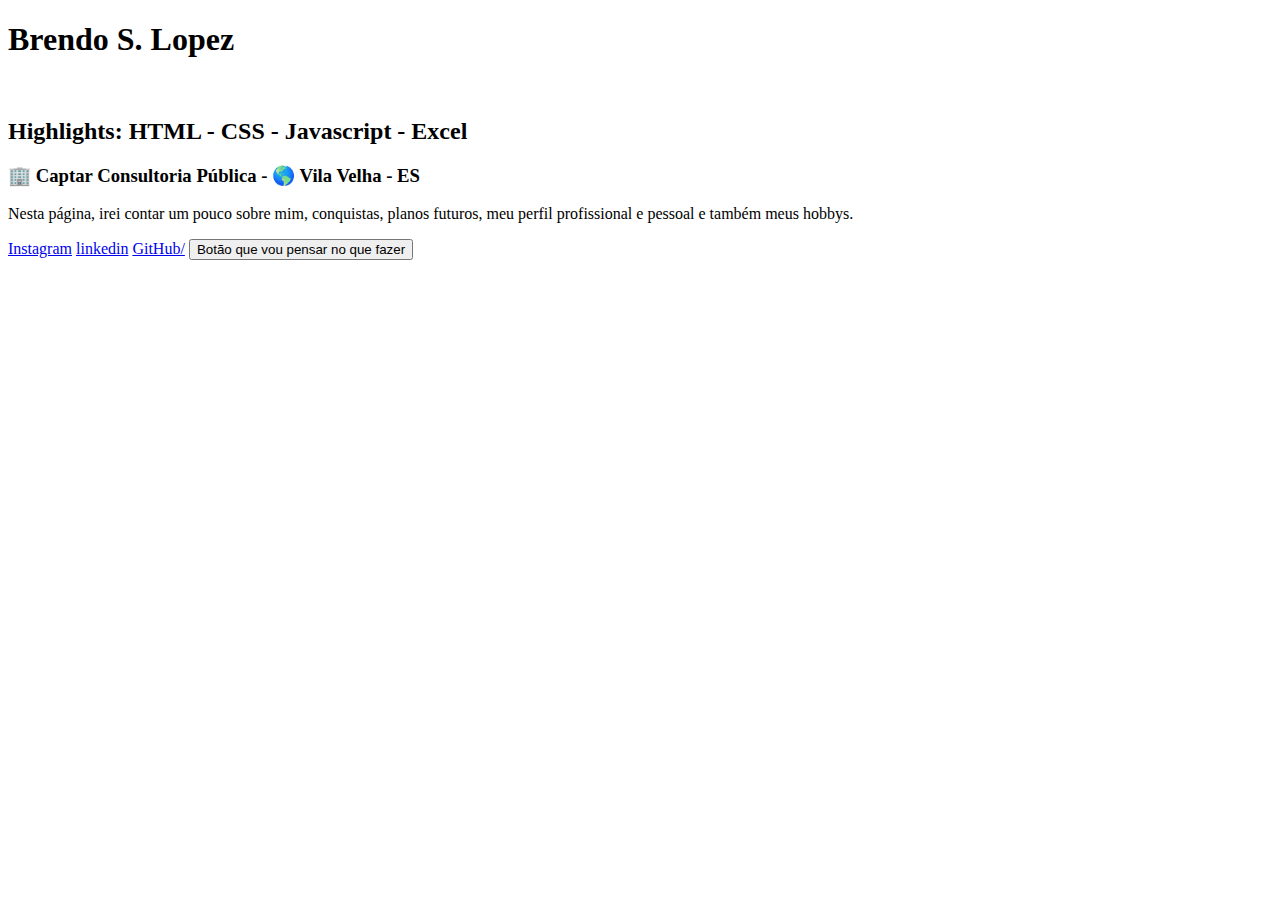
==== index.html @ 657f9457 "Atualização geral" ====
<!DOCTYPE html>

<html lang="pt-BR">
<head>
    <meta charset="UTF-8">
    <meta http-equiv="X-UA-Compatible" content="IE=edge">
    <meta name="viewport" content="width=device-width, initial-scale=1.0">
    <title>Meu perfil "Brendo Lopez"</title>
</head>
<body>
    <h1 class="meuNome">Brendo S. Lopez</h1>
    <img src="https://media.licdn.com/dms/image/D4D03AQHFvROfO18XDA/profile-displayphoto-shrink_200_200/0/1675140253400?e=1681344000&v=beta&t=e6QzNyeWV7Kh_Pn4lZcF_jbH9LYrtbyKybke4gnYo30" class="fotoPerfil" alt="">
    <h2 class="qualidades">Highlights: HTML - CSS - Javascript - Excel</h2>
    <h3>
        <span>🏢 Captar Consultoria Pública - </span>  
        <span>🌎 Vila Velha - ES</span>
    </h3>
    
    <p class="sobreMim">Nesta página, irei contar um pouco sobre mim, conquistas, planos futuros, meu perfil profissional e pessoal e também meus hobbys.</p>
    <span class="redeSocial"><a href="https://www.instagram.com/brendolopez/" target="_blank">Instagram</a></span> 
    <span class="redeSocial"><a href="https://www.linkedin.com/in/brendo-lopes-2a9144195/" target="_blank">linkedin</a> </span> 
    <span class="redeSocial"><a href="https://github.com/BrendoLopez" target="_blank">GitHub/</a> </span> 

    <link rel="stylesheet" href="style.css">
</body>
<button class="botaoPesquisa">Botão que vou pensar no que fazer</button>
</html>
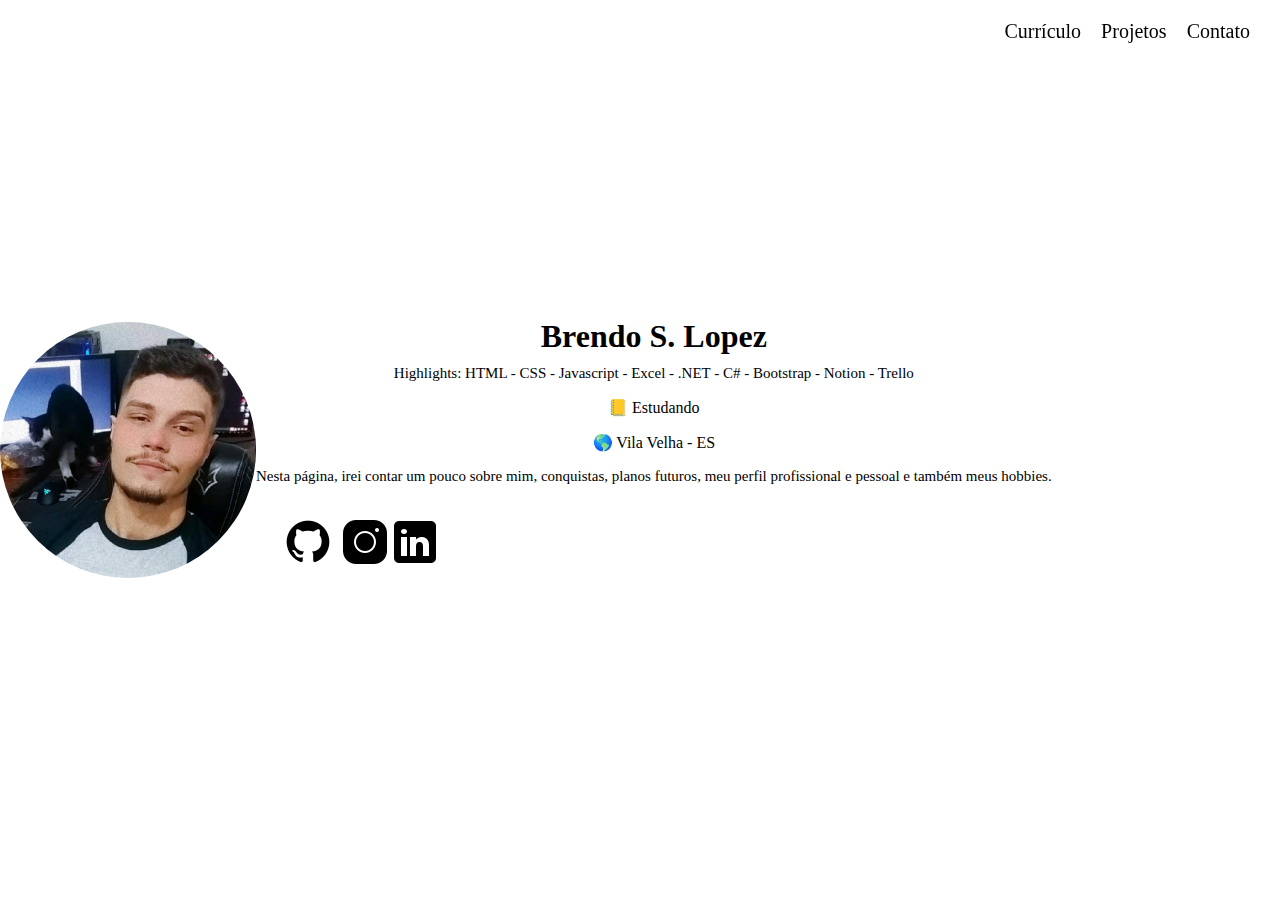
==== commit ef6bf58d: "Atualizações do meu site" ====
--- a/index.html
+++ b/index.html
@@ -1,27 +1,48 @@
 <!DOCTYPE html>
-
 <html lang="pt-BR">
 <head>
     <meta charset="UTF-8">
     <meta http-equiv="X-UA-Compatible" content="IE=edge">
     <meta name="viewport" content="width=device-width, initial-scale=1.0">
     <title>Meu perfil "Brendo Lopez"</title>
+    <link rel="stylesheet" href="style.css">
 </head>
 <body>
-    <h1 class="meuNome">Brendo S. Lopez</h1>
-    <img src="https://media.licdn.com/dms/image/D4D03AQHFvROfO18XDA/profile-displayphoto-shrink_200_200/0/1675140253400?e=1681344000&v=beta&t=e6QzNyeWV7Kh_Pn4lZcF_jbH9LYrtbyKybke4gnYo30" class="fotoPerfil" alt="">
-    <h2 class="qualidades">Highlights: HTML - CSS - Javascript - Excel</h2>
-    <h3>
-        <span>🏢 Captar Consultoria Pública - </span>  
-        <span>🌎 Vila Velha - ES</span>
-    </h3>
-    
-    <p class="sobreMim">Nesta página, irei contar um pouco sobre mim, conquistas, planos futuros, meu perfil profissional e pessoal e também meus hobbys.</p>
-    <span class="redeSocial"><a href="https://www.instagram.com/brendolopez/" target="_blank">Instagram</a></span> 
-    <span class="redeSocial"><a href="https://www.linkedin.com/in/brendo-lopes-2a9144195/" target="_blank">linkedin</a> </span> 
-    <span class="redeSocial"><a href="https://github.com/BrendoLopez" target="_blank">GitHub/</a> </span> 
 
-    <link rel="stylesheet" href="style.css">
+    <div class="toolbar">
+        <p class="botaoToolbar">Currículo</p>
+        <p class="botaoToolbar">Projetos</p>
+        <p class="botaoToolbar">Contato</p>
+    </div>
+
+    <div class="container">
+        
+        <img src="Photos/Foto brendo.jpg" class="fotoPerfil" alt="">
+
+        <div>
+            <h1 class="meuNome">Brendo S. Lopez</h1>
+        
+            <p class="qualidades">Highlights: HTML - CSS - Javascript - Excel - .NET - C# - Bootstrap - Notion - Trello</p>
+        
+            <div>
+                <p>📒 Estudando </p>  
+                <p>🌎 Vila Velha - ES</p>
+            </div>
+
+            <p class="sobreMim">Nesta página, irei contar um pouco sobre mim, conquistas, planos futuros, meu perfil profissional e pessoal e também meus hobbies.</p>
+
+            <div class="redeSocial">
+                <a href="https://github.com/BrendoLopez">
+                    <img src="Photos/icons8-github-64.png" alt="GitHub">
+                </a>
+                <a href="https://www.instagram.com/brendolopez/">
+                    <img src="Photos/icons8-instagram-50.png" alt="Instagram">
+                </a>
+                <a href="Photos/icons8-linkedin-50.png">
+                    <img src="Photos/icons8-linkedin-50.png" alt="LinkedIn">
+                </a>
+            </div>
+        </div>
+    </div>
 </body>
-<button class="botaoPesquisa">Botão que vou pensar no que fazer</button>
-</html>+</html>
--- a/style.css
+++ b/style.css
@@ -0,0 +1,81 @@
+.meuNome {
+  color: black;
+  display: flex;
+  justify-content: center;
+  align-items: center;
+  margin: 10px auto;
+}
+
+.qualidades {
+  color: black;
+  display: flex;
+  justify-content: center;
+  align-items: center;
+  margin: 10px auto;
+  font-family: Georgia, 'Times New Roman', Times, serif;
+  font-size: 15px;
+}
+
+.redeSocial {
+  display: flex;
+  justify-content: column;
+  align-items: center;
+  padding: 10px;
+  margin: 0 10px;
+}
+
+.redeSocial:visited {
+  color: black;
+}
+
+.redeSocial a{
+  margin: 5px 0;;
+}
+
+.sobreMim {
+  color: black;
+  display: flex;
+  justify-content: center;
+  align-items: center;
+  margin: 10px auto;
+  font-family: Georgia, 'Times New Roman', Times, serif;
+  font-size: 15px;
+}
+.fotoPerfil {
+  border-radius: 50%;
+  width: 20%;
+}
+
+body {
+  background: white;
+  display: flex;
+  flex-direction: column;
+  justify-content: center;
+  align-items: center;
+  height: 100vh;
+  margin: 0;
+}
+
+.container {
+  display: flex;
+  flex-direction: row;
+  align-items: center;
+  text-align: center;
+}
+
+.toolbar{
+  display: flex;
+  justify-content: flex-end; /* Ajusta para a direita */
+  align-items: flex-start;
+  padding: 20px;
+  font-family: Georgia, 'Times New Roman', Times, serif;
+  font-size: 20px;
+  position: fixed; /* Fixa a barra no topo */
+  top: 0; /* Coloca a barra no topo da tela */
+  right: 0; /* Coloca a barra à direita */
+  z-index: 1000;
+}
+
+.botaoToolbar{
+  margin: 0 10px;
+}
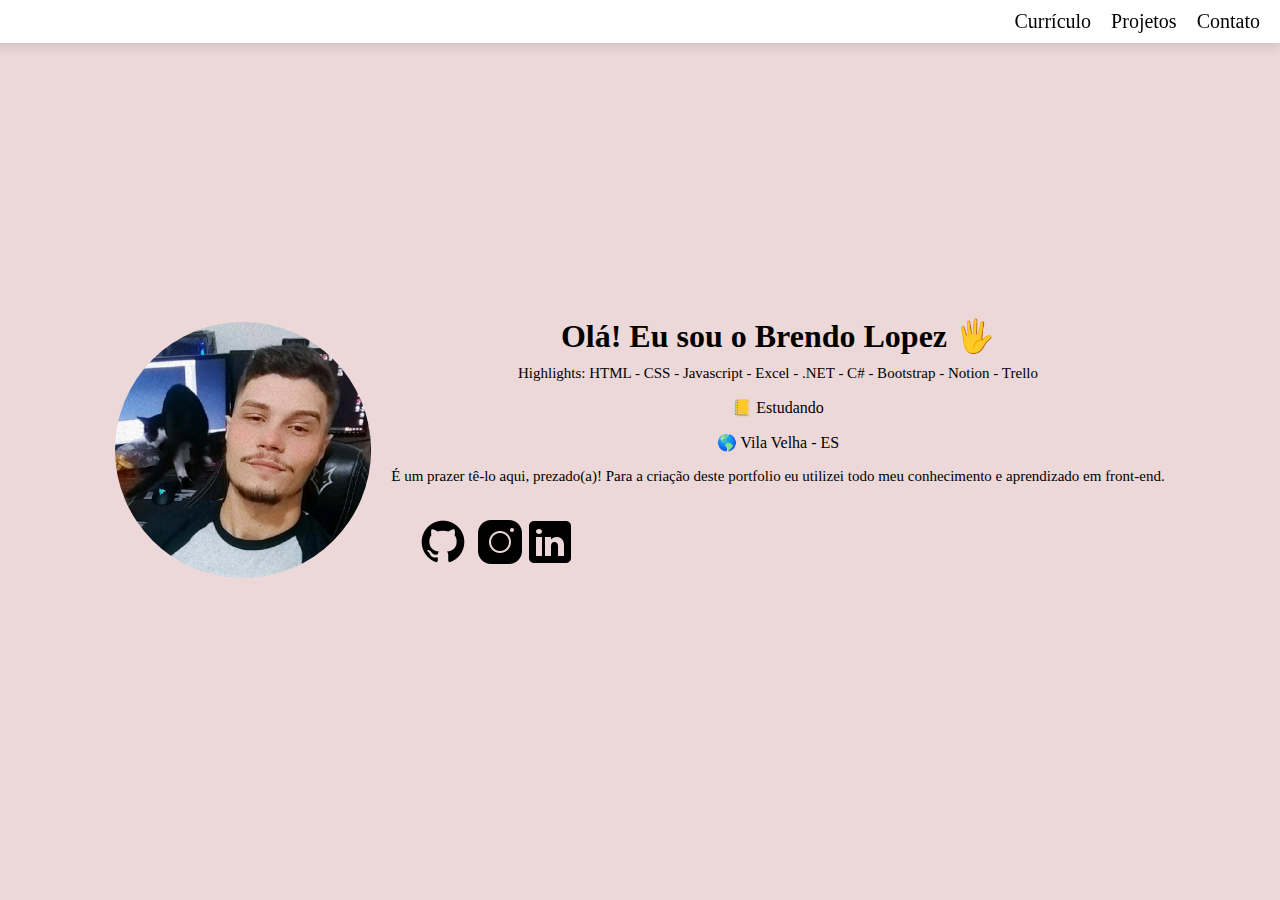
==== commit f55d90f8: "Alterações básicas" ====
--- a/index.html
+++ b/index.html
@@ -19,8 +19,8 @@
         
         <img src="Photos/Foto brendo.jpg" class="fotoPerfil" alt="">
 
-        <div>
-            <h1 class="meuNome">Brendo S. Lopez</h1>
+        <div class="info">
+            <h1 class="meuNome">Olá! Eu sou o Brendo Lopez 🖐</h1>
         
             <p class="qualidades">Highlights: HTML - CSS - Javascript - Excel - .NET - C# - Bootstrap - Notion - Trello</p>
         
@@ -29,7 +29,7 @@
                 <p>🌎 Vila Velha - ES</p>
             </div>
 
-            <p class="sobreMim">Nesta página, irei contar um pouco sobre mim, conquistas, planos futuros, meu perfil profissional e pessoal e também meus hobbies.</p>
+            <p class="sobreMim">É um prazer tê-lo aqui, prezado(a)! Para a criação deste portfolio eu utilizei todo meu conhecimento e aprendizado em front-end.</p>
 
             <div class="redeSocial">
                 <a href="https://github.com/BrendoLopez">
--- a/style.css
+++ b/style.css
@@ -47,7 +47,7 @@
 }
 
 body {
-  background: white;
+  background: #ecd8d8;
   display: flex;
   flex-direction: column;
   justify-content: center;
@@ -58,24 +58,31 @@
 
 .container {
   display: flex;
-  flex-direction: row;
   align-items: center;
-  text-align: center;
+  justify-content: center; 
 }
 
 .toolbar{
   display: flex;
-  justify-content: flex-end; /* Ajusta para a direita */
+  justify-content: flex-end;
   align-items: flex-start;
-  padding: 20px;
+  padding: 10px;
   font-family: Georgia, 'Times New Roman', Times, serif;
   font-size: 20px;
-  position: fixed; /* Fixa a barra no topo */
-  top: 0; /* Coloca a barra no topo da tela */
-  right: 0; /* Coloca a barra à direita */
+  position: fixed;
+  top: 0;
+  right: 0;
+  background-color: #ffffff;
   z-index: 1000;
+  width: 100%;
+  box-shadow: 0px 5px 10px rgba(0, 0, 0, 0.1);
 }
 
 .botaoToolbar{
   margin: 0 10px;
 }
+
+.info{
+  text-align: center;
+  margin-left: 20px;
+}
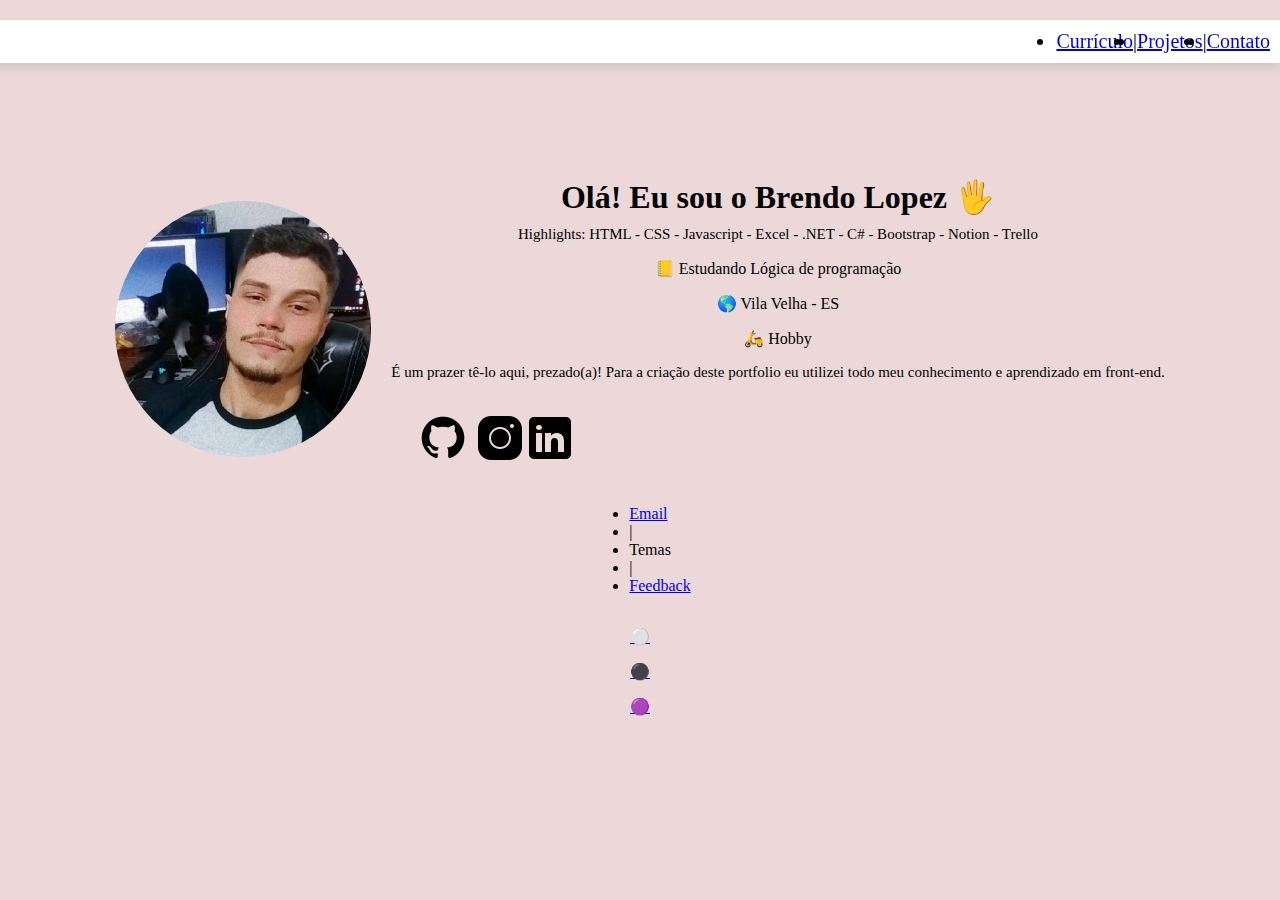
==== commit 14039736: "Novas funcionalidades para o meu portfólio" ====
--- a/index.html
+++ b/index.html
@@ -1,36 +1,34 @@
 <!DOCTYPE html>
 <html lang="pt-BR">
-<head>
-    <meta charset="UTF-8">
-    <meta http-equiv="X-UA-Compatible" content="IE=edge">
-    <meta name="viewport" content="width=device-width, initial-scale=1.0">
-    <title>Meu perfil "Brendo Lopez"</title>
-    <link rel="stylesheet" href="style.css">
+    <head>
+        <meta charset="UTF-8">
+        <meta http-equiv="X-UA-Compatible" content="IE=edge">
+        <meta name="viewport" content="width=device-width, initial-scale=1.0">
+        <title>Meu perfil "Brendo Lopez"</title>
+        <link rel="stylesheet" href="style.css">
+        <script src="Eventos.js" defer></script>
 </head>
 <body>
 
-    <div class="toolbar">
-        <p class="botaoToolbar">Currículo</p>
-        <p class="botaoToolbar">Projetos</p>
-        <p class="botaoToolbar">Contato</p>
-    </div>
+    <ul class="toolbar">
+        <li><a href="Toolbar/Curriculo.html" title="Currículo">Currículo</a></li>
+        <li>|</li>
+        <li><a href="Toolbar/Projetos.html" title="Projetos">Projetos</a></li>
+        <li>|</li>
+        <li><a href="Toolbar/Contato.html" title="Contato">Contato</a></li>
+    </ul>
 
     <div class="container">
-        
         <img src="Photos/Foto brendo.jpg" class="fotoPerfil" alt="">
-
         <div class="info">
             <h1 class="meuNome">Olá! Eu sou o Brendo Lopez 🖐</h1>
-        
             <p class="qualidades">Highlights: HTML - CSS - Javascript - Excel - .NET - C# - Bootstrap - Notion - Trello</p>
-        
-            <div>
-                <p>📒 Estudando </p>  
+            <div class="informes">
+                <p>📒 Estudando Lógica de programação</p>  
                 <p>🌎 Vila Velha - ES</p>
+                <p>🛵 Hobby</p>
             </div>
-
             <p class="sobreMim">É um prazer tê-lo aqui, prezado(a)! Para a criação deste portfolio eu utilizei todo meu conhecimento e aprendizado em front-end.</p>
-
             <div class="redeSocial">
                 <a href="https://github.com/BrendoLopez">
                     <img src="Photos/icons8-github-64.png" alt="GitHub">
@@ -44,5 +42,19 @@
             </div>
         </div>
     </div>
+
+    <ul class="rodape">
+        <li><a href="#">Email</a></li>
+        <li>|</li>
+        <li class="temas" onmouseover="mostrarInfoTemas()">Temas</li>
+        <li>|</li>
+        <li><a href="#">Feedback</a></li>
+    </ul>
+    <div id="infoTemas">
+        <p id="themeWhite"><a href="#" onclick="mudarTemaWhite()">⚪</a></p>
+        <p id="themeBlack"><a href="#" onclick="mudarTemaBlack()">⚫</a></p>
+        <p id="themeOriginal"><a href="#" onclick="mudarTemaOriginal()">🟣</a></p>
+    </div>
+
 </body>
 </html>
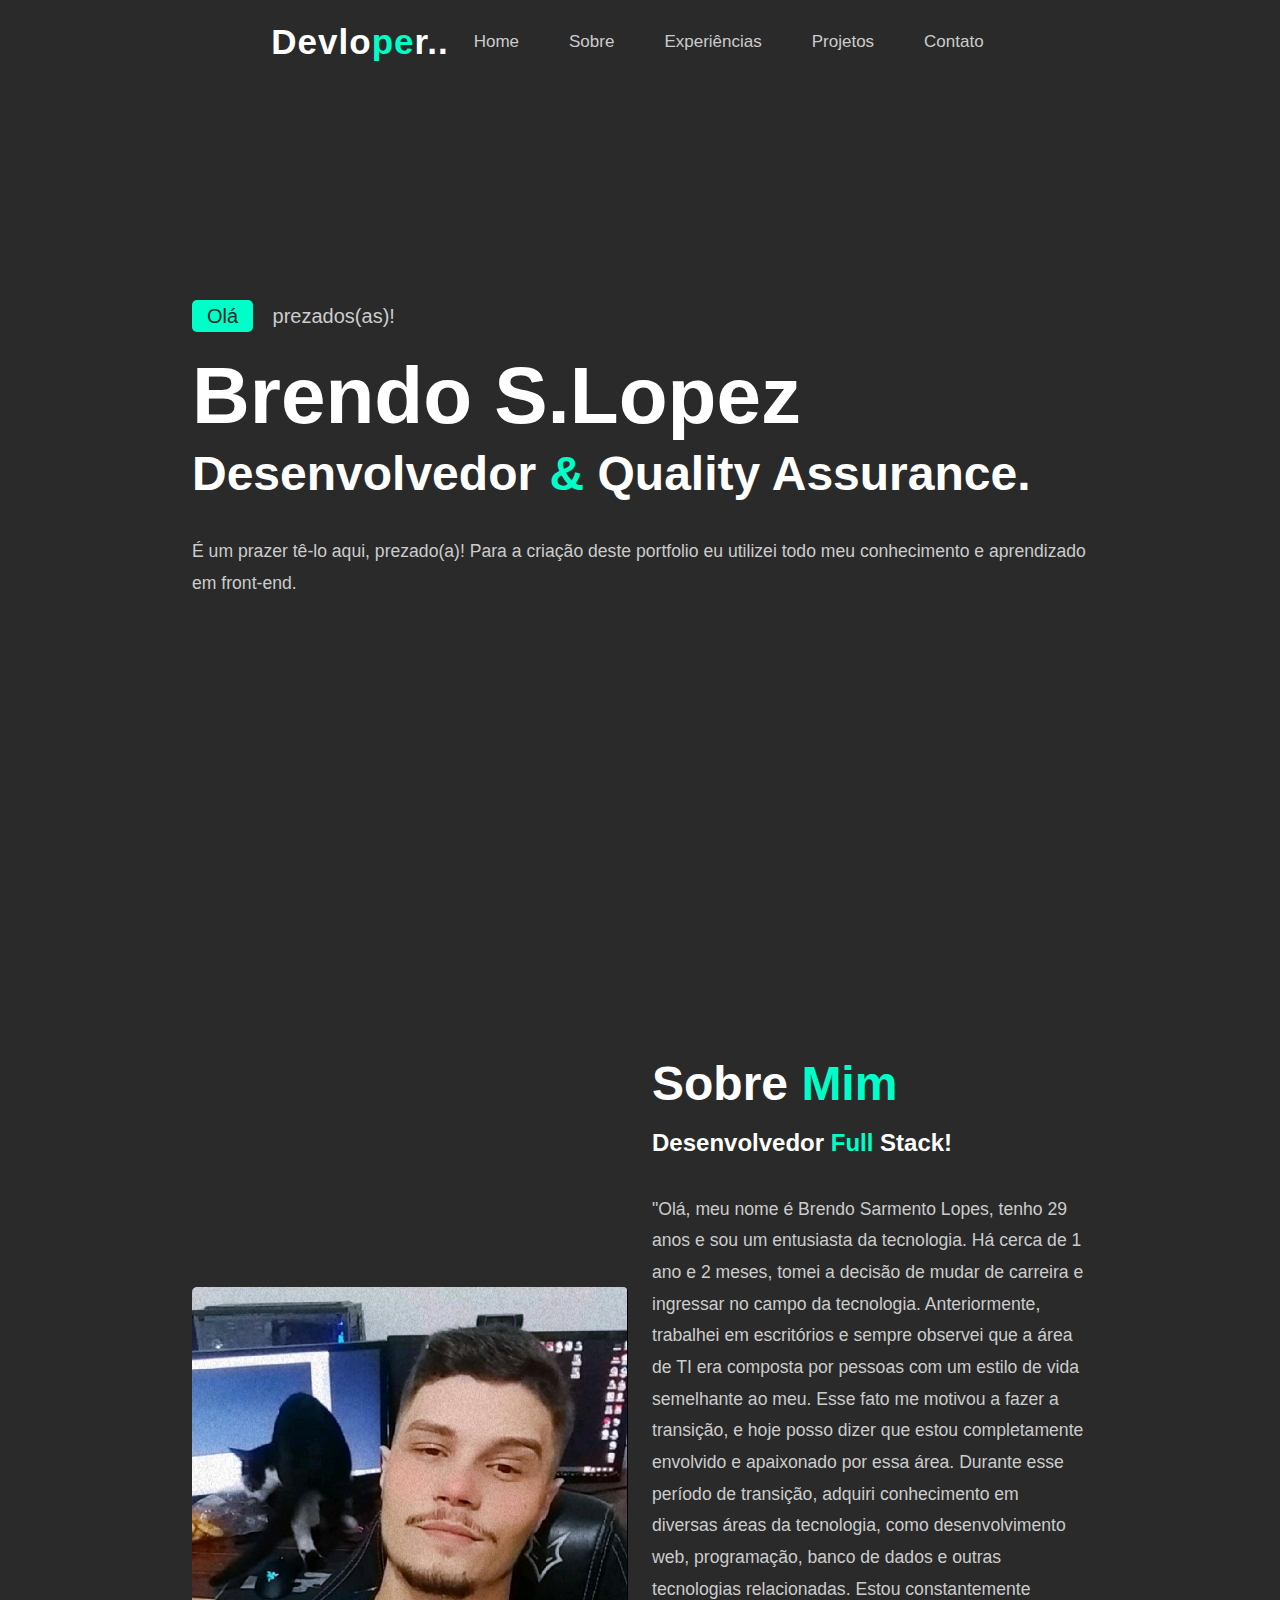
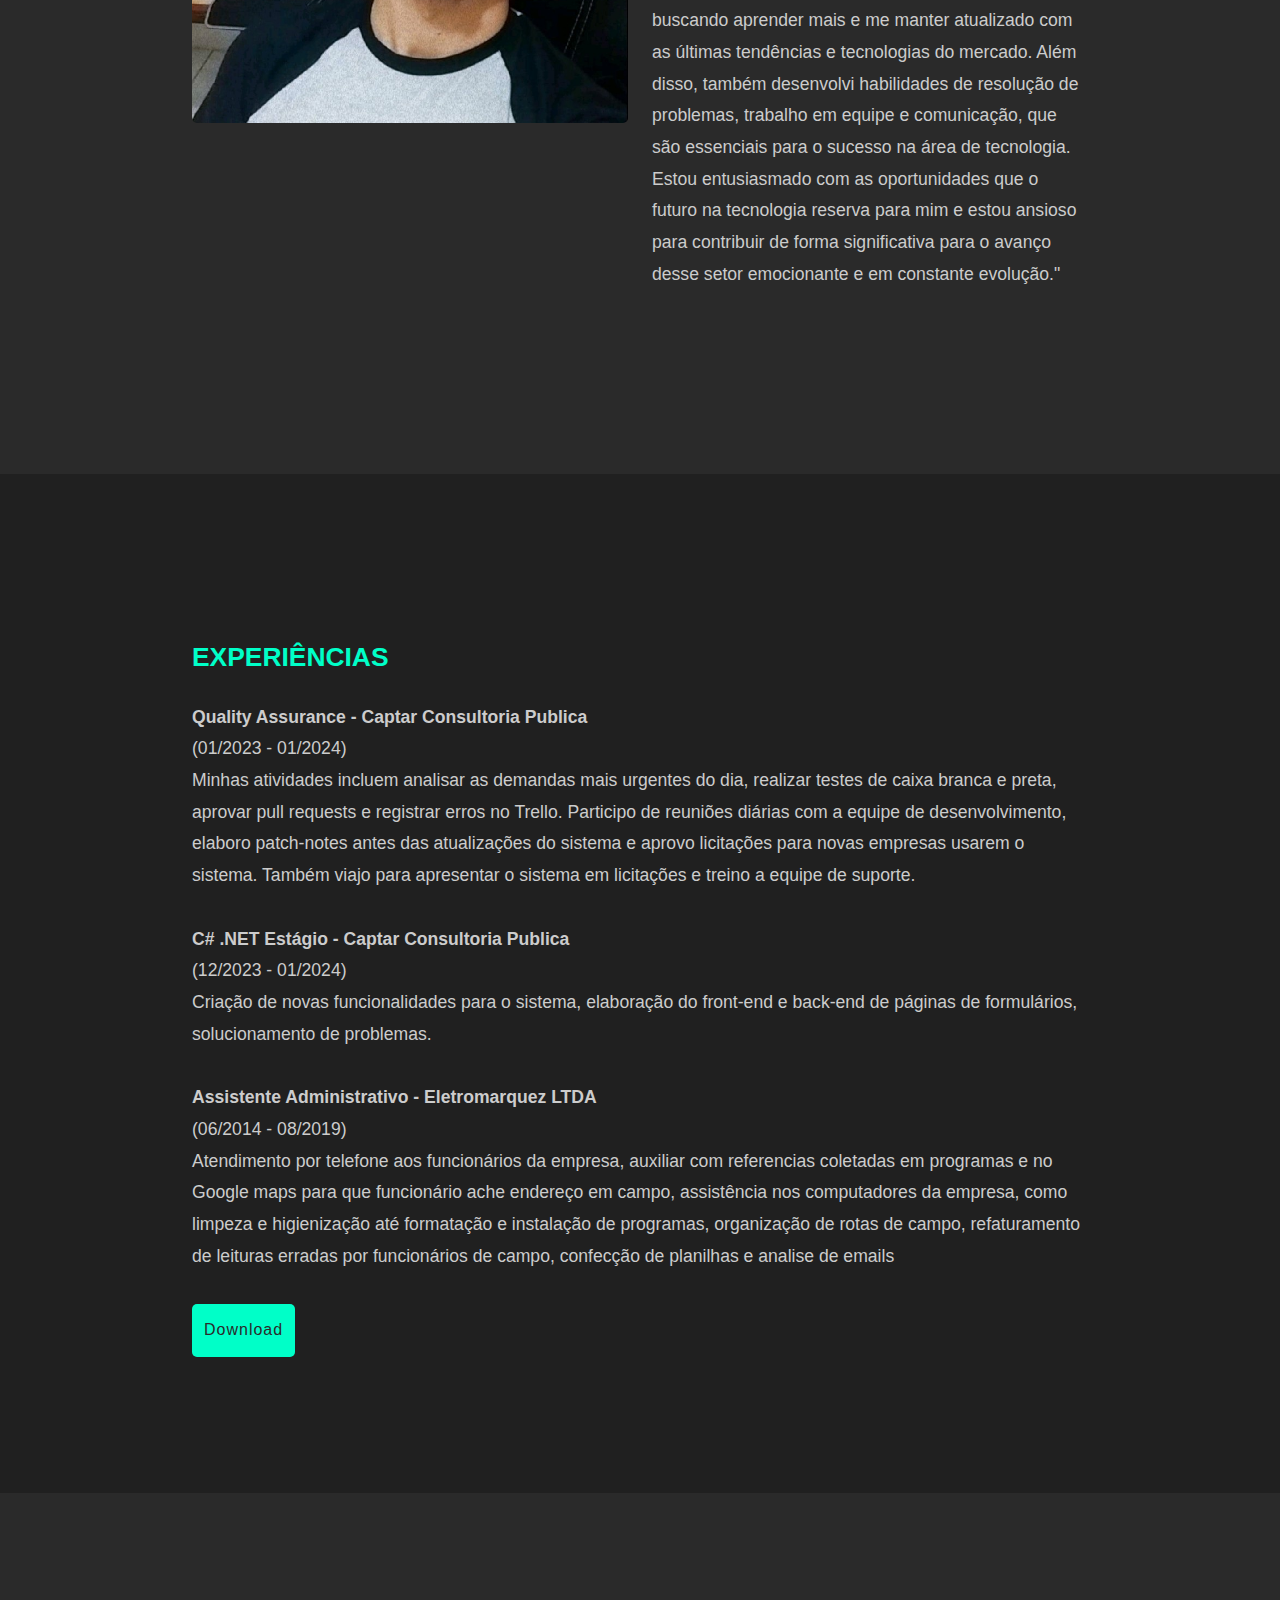
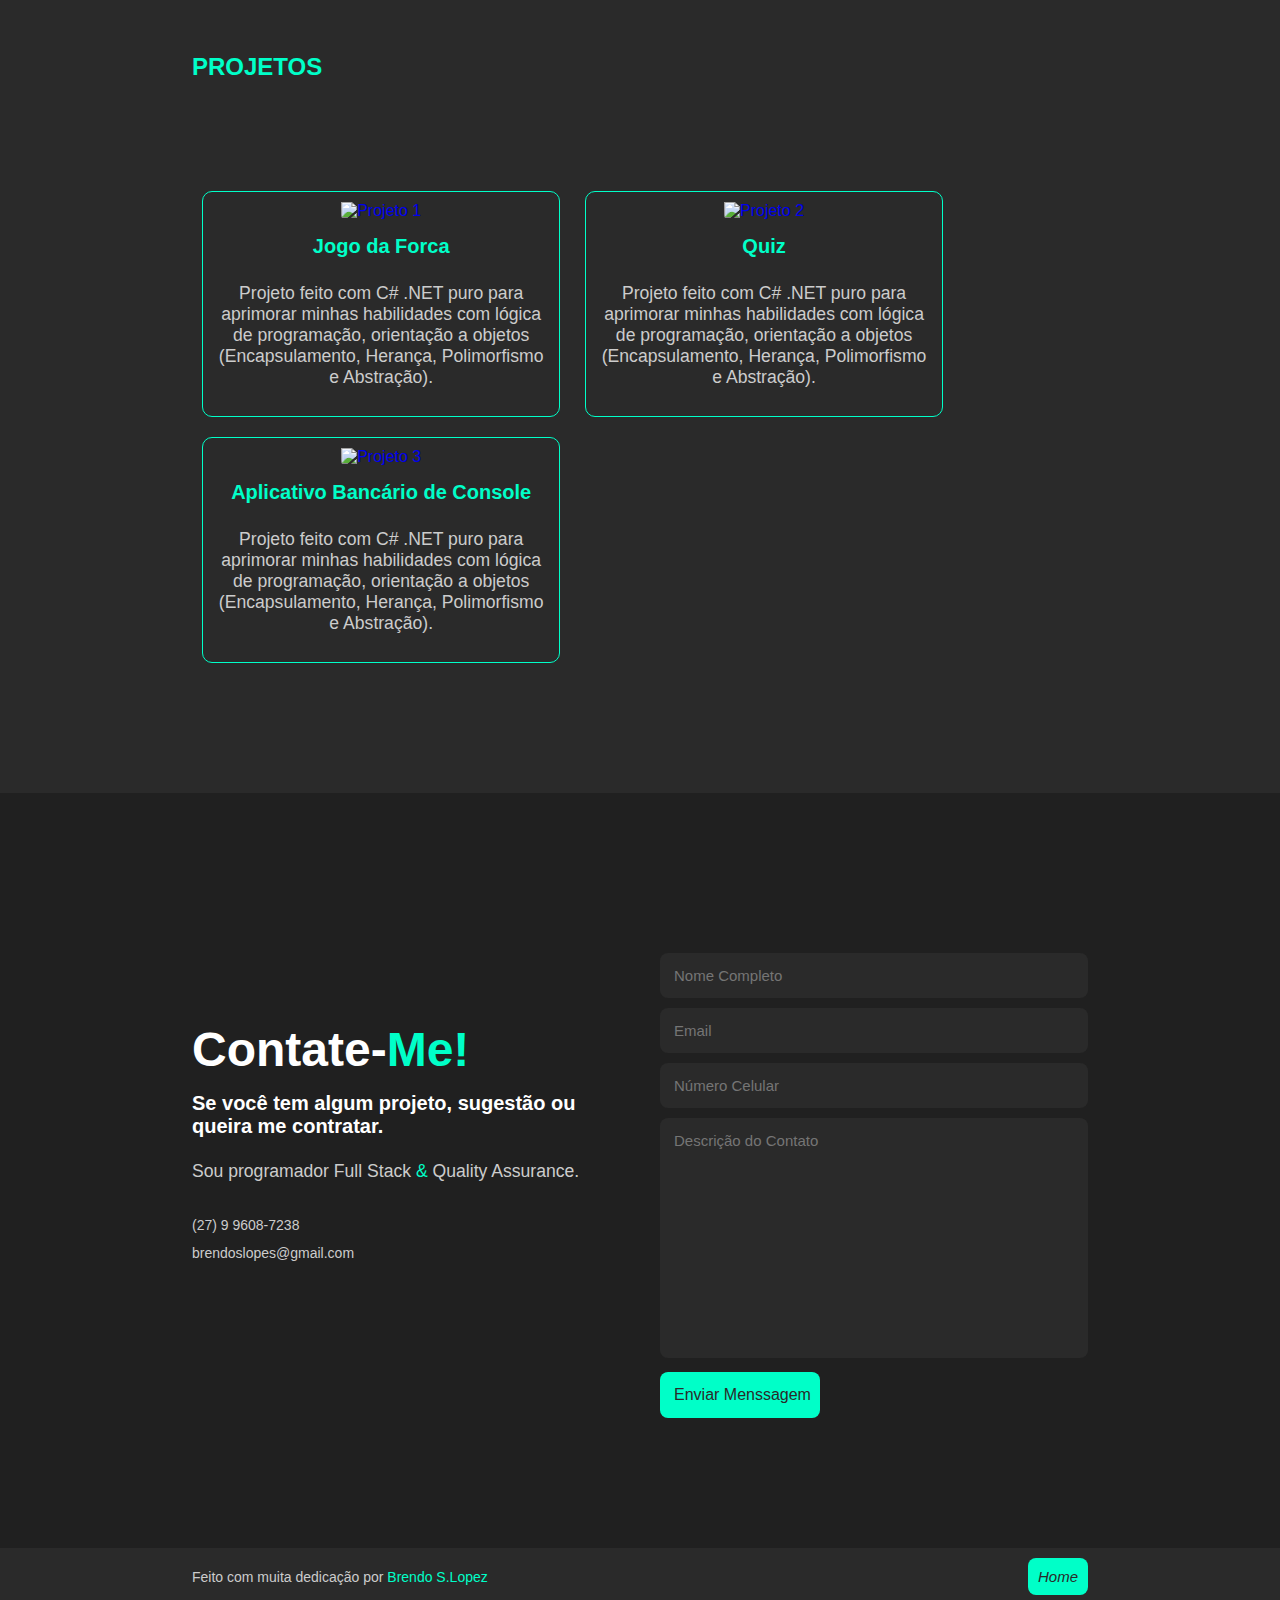
==== commit 29669f89: "Auterações na responsividade dos projetos, a largura estava estourando o h4" ====
--- a/index.html
+++ b/index.html
@@ -1,60 +1,160 @@
 <!DOCTYPE html>
 <html lang="pt-BR">
-    <head>
-        <meta charset="UTF-8">
-        <meta http-equiv="X-UA-Compatible" content="IE=edge">
-        <meta name="viewport" content="width=device-width, initial-scale=1.0">
-        <title>Meu perfil "Brendo Lopez"</title>
-        <link rel="stylesheet" href="style.css">
-        <script src="Eventos.js" defer></script>
+<head>
+    <meta charset="UTF-8">
+    <meta name="author" content="Brendo Sarmento Lopes">
+    <meta name="keywords" content="html, css, Javascript">
+    <title>Meu perfil "Brendo Lopez"</title>
+    <link rel="stylesheet" href="css/style.css">
 </head>
 <body>
 
-    <ul class="toolbar">
-        <li><a href="Toolbar/Curriculo.html" title="Currículo">Currículo</a></li>
-        <li>|</li>
-        <li><a href="Toolbar/Projetos.html" title="Projetos">Projetos</a></li>
-        <li>|</li>
-        <li><a href="Toolbar/Contato.html" title="Contato">Contato</a></li>
+
+<header>
+    <a href="#" class="logo">Devlo<span>pe</span>r..</a>
+    <ul class="navlist">
+        <li><a href="#home" class="active">Home</a></li>
+        <li><a href="#about">Sobre</a></li>
+        <li><a href="#experiencias">Experiências</a></li>
+        <li><a href="#projetos">Projetos</a></li>
+        <li><a href="#contato">Contato</a></li>
     </ul>
+</header>
 
-    <div class="container">
-        <img src="Photos/Foto brendo.jpg" class="fotoPerfil" alt="">
-        <div class="info">
-            <h1 class="meuNome">Olá! Eu sou o Brendo Lopez 🖐</h1>
-            <p class="qualidades">Highlights: HTML - CSS - Javascript - Excel - .NET - C# - Bootstrap - Notion - Trello</p>
-            <div class="informes">
-                <p>📒 Estudando Lógica de programação</p>  
-                <p>🌎 Vila Velha - ES</p>
-                <p>🛵 Hobby</p>
+
+
+<section class="home" id="home">
+    <div class="home-text">
+        <div class="slide">
+            <span class="one">Olá</span>
+            <span class="two">prezados(as)!</span>
+        </div>
+        <h1>Brendo S.Lopez</h1>
+        <h3>Desenvolvedor <span>&</span> Quality Assurance.</h3>
+        <p>É um prazer tê-lo aqui, prezado(a)! Para a criação deste portfolio eu utilizei todo meu conhecimento e aprendizado em front-end.</p>
+    </div>
+</section>
+
+
+
+<section class="about" id="about">
+    <div class="about-img">
+        <img src="Photos/Foto brendo.jpg" alt="imagem about">
+    </div>
+    <div class="about-text">
+        <h2>Sobre <span>Mim</span></h2>
+        <h4>Desenvolvedor <span>Full</span> Stack!</h4>
+        <p>"Olá, meu nome é Brendo Sarmento Lopes, tenho 29 anos e sou um entusiasta da tecnologia. Há cerca de 1 ano e 2 meses, tomei a decisão de mudar de carreira e ingressar no campo da tecnologia. Anteriormente, trabalhei em escritórios e sempre observei que a área de TI era composta por pessoas com um estilo de vida semelhante ao meu. Esse fato me motivou a fazer a transição, e hoje posso dizer que estou completamente envolvido e apaixonado por essa área.
+            Durante esse período de transição, adquiri conhecimento em diversas áreas da tecnologia, como desenvolvimento web, programação, banco de dados e outras tecnologias relacionadas. Estou constantemente buscando aprender mais e me manter atualizado com as últimas tendências e tecnologias do mercado.
+            Além disso, também desenvolvi habilidades de resolução de problemas, trabalho em equipe e comunicação, que são essenciais para o sucesso na área de tecnologia.
+            Estou entusiasmado com as oportunidades que o futuro na tecnologia reserva para mim e estou ansioso para contribuir de forma significativa para o avanço desse setor emocionante e em constante evolução."
+        </p>
+    </div>
+</section>
+
+
+<section class="experiencias" id="experiencias">
+    <div class="experiencias-text">
+        <div class="slide">
+            <h2><span>EXPERIÊNCIAS</span></h2>
+        </div>
+        <div class="experiencia-text">
+            <div class="experiencias-empresas">
+                <h4>Quality Assurance - Captar Consultoria Publica</h4>
+                <p>(01/2023 - 01/2024)</p>
+                <p>Minhas atividades incluem analisar as demandas mais urgentes do dia, realizar testes de caixa branca e preta, aprovar pull requests e registrar erros no Trello. Participo de reuniões diárias com a equipe de desenvolvimento, elaboro patch-notes antes das atualizações do sistema e aprovo licitações para novas empresas usarem o sistema. Também viajo para apresentar o sistema em licitações e treino a equipe de suporte.
+                </p>
             </div>
-            <p class="sobreMim">É um prazer tê-lo aqui, prezado(a)! Para a criação deste portfolio eu utilizei todo meu conhecimento e aprendizado em front-end.</p>
-            <div class="redeSocial">
-                <a href="https://github.com/BrendoLopez">
-                    <img src="Photos/icons8-github-64.png" alt="GitHub">
-                </a>
-                <a href="https://www.instagram.com/brendolopez/">
-                    <img src="Photos/icons8-instagram-50.png" alt="Instagram">
-                </a>
-                <a href="Photos/icons8-linkedin-50.png">
-                    <img src="Photos/icons8-linkedin-50.png" alt="LinkedIn">
-                </a>
+
+            <div class="experiencias-empresas">
+                <h4>C# .NET Estágio - Captar Consultoria Publica</h4>
+                <p>(12/2023 - 01/2024)</p>
+                <p>Criação de novas funcionalidades para o sistema, elaboração do front-end e back-end de páginas de formulários, solucionamento de problemas.
+                </p>
+            </div>
+
+            <div class="experiencias-empresas">
+                <h4>Assistente Administrativo - Eletromarquez LTDA</h4>
+                <p>(06/2014 - 08/2019)</p>
+                <p>Atendimento por telefone aos funcionários da
+                empresa, auxiliar com referencias coletadas em programas e no Google maps
+                para que funcionário ache endereço em campo, assistência nos
+                computadores da empresa, como limpeza e higienização até formatação e
+                instalação de programas, organização de rotas de campo, refaturamento de
+                leituras erradas por funcionários de campo, confecção de planilhas e analise
+                de emails
+                </p>
+            </div>
+            <div class="button">
+                <a href="Currículo/Brendo Sarmento Lopes.pdf" target="_blank" class="btn">Download</a>
             </div>
         </div>
     </div>
+</section>
 
-    <ul class="rodape">
-        <li><a href="#">Email</a></li>
-        <li>|</li>
-        <li class="temas" onmouseover="mostrarInfoTemas()">Temas</li>
-        <li>|</li>
-        <li><a href="#">Feedback</a></li>
-    </ul>
-    <div id="infoTemas">
-        <p id="themeWhite"><a href="#" onclick="mudarTemaWhite()">⚪</a></p>
-        <p id="themeBlack"><a href="#" onclick="mudarTemaBlack()">⚫</a></p>
-        <p id="themeOriginal"><a href="#" onclick="mudarTemaOriginal()">🟣</a></p>
+<section class="projetos" id="projetos">
+    <div class="main-text">
+        <h2><span>PROJETOS</span></h2>
     </div>
+    <a href="https://github.com/BrendoLopez/Hangman-Game.git" target="_blank" class="project">
+        <img src="Photos/hangman.png" alt="Projeto 1">
+        <h4>Jogo da Forca</h4>
+        <p>Projeto feito com C# .NET puro para aprimorar minhas habilidades com lógica de programação, orientação a objetos (Encapsulamento, Herança, Polimorfismo e Abstração).</p>
+        <img src="Photos/icons8-github-50.png" alt="">
+    </a>
+    <a href="https://github.com/BrendoLopez/Guessing-Game.git" target="_blank" class="project">
+        <img src="Photos/img6241aa6b6ac163.18596005.jpeg" alt="Projeto 2">
+        <h4>Quiz</h4>
+        <p>Projeto feito com C# .NET puro para aprimorar minhas habilidades com lógica de programação, orientação a objetos (Encapsulamento, Herança, Polimorfismo e Abstração).</p>
+        <img src="Photos/icons8-github-50.png" alt="">
+
+    </a>
+    <a href="https://github.com/BrendoLopez/Bank-Project.git" target="_blank" class="project">
+        <img src="Photos/Aplicativo-de-banco.jpg" alt="Projeto 3">
+        <h4>Aplicativo Bancário de Console</h4>
+        <p>Projeto feito com C# .NET puro para aprimorar minhas habilidades com lógica de programação, orientação a objetos (Encapsulamento, Herança, Polimorfismo e Abstração).</p>
+        <img src="Photos/icons8-github-50.png" alt="">
+    </a>
+</section>
+
+
+
+<section class="contact" id="contato">
+    <div class="contact-text">
+        <h2>Contate-<span>Me!</span></h2>
+        <h4>Se você tem algum projeto, sugestão ou queira me contratar.</h4>
+        <p>Sou programador Full Stack <span>&</span> Quality Assurance.</p>
+        <div class="list">
+            <li><a href="#">(27) 9 9608-7238</a></li>
+            <li><a href="#">brendoslopes@gmail.com</a></li>
+        </div>
+
+        <div class="contact-icons">
+            <a href="#"><i class='bx bxl-facebook'></i></a>
+            <a href="#"><i class="bx bxl-twitter"></i></a>
+            <a href="#"><i class="bx bxl-instagram-alt"></i></a>
+            <a href="#"><i class="bx bxl-youtube"></i></a>
+        </div>
+    </div>
+    <div class="contact-form">
+        <form action="">
+            <input type="name" placeholder="Nome Completo " required>
+            <input type="email" placeholder="Email " required>
+            <input type="number" placeholder="Número Celular " required>
+            <textarea name="" id="" cols="35" rows="10" placeholder="Descrição do Contato" required></textarea>
+            <input type="submit" value="Enviar Menssagem" class="submit" required>
+        </form>
+    </div>
+</section>
+
+<section class="end">
+    <div class="last-text">
+        <p>Feito com muita dedicação por <a href="https://www.linkedin.com/in/brendo-lopes-2a9144195/" target="_blank">Brendo S.Lopez</a></p>
+    </div>
+    <div class="top">
+        <a href="#home"><i class='bx bx-up-arrow-alt'>Home</i></a>
+    </div>
+</section>
 
 </body>
 </html>
--- a/css/style.css
+++ b/css/style.css
@@ -0,0 +1,474 @@
+* {
+  padding: 0;
+  margin: 0;
+  box-sizing: border-box;
+  text-decoration: none;
+  list-style: none;
+  scroll-behavior: smooth;
+  font-family: 'Poppins', sans-serif;
+}
+
+:root {
+  --bg-color: #2a2a2a;
+  --second-bg-color: #202020;
+  --text-color: #fff;
+  --second-color: #ccc;
+  --main-color: #00ffc8;
+  --big-font: 5rem;
+  --h2-font: 3rem;
+  --p-font: 1.1rem;
+}
+
+body {
+  background: var(--bg-color);
+  color: var(--text-color);
+  margin: 0;
+}
+
+header {
+  position: fixed;
+  width: 100%;
+  top: 0;
+  right: 0;
+  z-index: 1000;
+  display: flex;
+  align-items: center;
+  justify-content: center;
+  background: var(--bg-color);
+  padding: 22px 15%;
+  transition: all .45s ease;
+}
+
+.logo {
+  color: var(--text-color);
+  font-size: 35px;
+  font-weight: 700;
+  letter-spacing: 1px;
+}
+
+span {
+  color: var(--main-color)
+}
+
+.navlist {
+  display: flex;
+}
+
+.navlist a {
+  color: var(--second-color);
+  font-size: 17px;
+  font-weight: 500;
+  margin: 0 25px;
+  transition: all .45s ease;
+}
+
+.navlist a:hover {
+  color: var(--main-color);
+}
+
+.navlist a:active {
+  color: var(--main-color);
+}
+
+section {
+  padding: 160px 15% 120px;
+}
+
+.home {
+  position: relative;
+  height: 100vh;
+  width: 100%;
+  background-size: cover;
+  background-position: center;
+  display: flex;
+  align-items: center;
+  justify-content: flex-start;
+}
+
+.slide {
+  margin-bottom: 20px;
+}
+
+.one {
+  display: inline-block;
+  margin-right: 15px;
+  padding: 0 15px;
+  line-height: 32px;
+  font-size: 20px;
+  font-weight: 500;
+  border-radius: 5px;
+  background: var(--main-color);
+  color: var(--bg-color);
+}
+
+.two {
+  display: inline-block;
+  color: var(--second-color);
+  font-size: 20px;
+  font-weight: 500;
+}
+
+.home-text h1 {
+  font-size: var(--big-font);
+  font-weight: 700;
+  color: var(--text-color);
+  line-height: 1.1;
+  margin: 0 0 8px;
+}
+
+.home-text h3 {
+  color: var(--text-color);
+  margin: 0 0 35px;
+  font-size: 3rem;
+  font-weight: 700;
+  line-height: 1.1;
+}
+
+.home-text p {
+  color: var(--second-color);
+  font-size: var(--p-font);
+  line-height: 1.8;
+  margin-bottom: 40px;
+}
+
+.btn {
+  display: inline-block;
+  padding: 12px;
+  background: var(--main-color);
+  border-radius: 5px;
+  color: var(--bg-color);
+  font-size: 1rem;
+  letter-spacing: 1px;
+  font-weight: 500;
+  transition: all .45s ease;
+}
+
+.btn:hover {
+  transform: scale(0.9);
+  font-weight: bold;
+}
+
+.about {
+  display: grid;
+  grid-template-columns: repeat(2, 1fr);
+  align-items: center;
+  gap: 1.5rem;
+}
+
+.about-img img {
+  max-width: 530px;
+  height: auto;
+  width: 100%;
+  border-radius: 5px;
+}
+
+.about-text h2 {
+  font-size: var(--h2-font);
+  line-height: 1;
+}
+
+.about-text h4 {
+  font-size: 24px;
+  font-weight: 600;
+  color: var(--text-color);
+  line-height: 1.7;
+  margin: 15px 0 30px;
+}
+
+.about-text p {
+  color: var(--second-color);
+  font-size: var(--p-font);
+  line-height: 1.8;
+  margin-bottom: 4rem;
+}
+
+.experiencias {
+  background: var(--second-bg-color);
+}
+
+.experiencias-text {
+  color: var(--second-color);
+  font-size: var(--p-font);
+  line-height: 1.8;
+  margin-bottom: 1rem;
+}
+
+.experiencias-empresas {
+  line-height: 1.8;
+  margin-bottom: 2rem;
+}
+
+.main-text {
+  padding-bottom: 100px;
+}
+
+.project {
+  display: inline-block;
+  width: 40%;
+  margin: 10px;
+  border: 1px solid var(--main-color);
+  border-radius: 10px;
+  text-align: center;
+  text-decoration: none;
+}
+
+.project:hover {
+  background-color: #565254;
+  transition: all .45s ease;
+}
+
+.project img {
+  padding-top: 10px;
+  max-width: 100%;
+  max-height: 180px;
+  border-radius: 5px;
+}
+
+.project h4 {
+  padding: 15px;
+  font-size: 20px;
+  color: var(--main-color);
+}
+
+.project p {
+  padding: 10px;
+  font-size: var(--p-font);
+  color: var(--second-color);
+}
+
+.contact {
+  background: var(--second-bg-color);
+  display: grid;
+  grid-template-columns: repeat(2, 1fr);
+  align-items: center;
+  gap: 2.5rem;
+}
+
+.contact-text h4 {
+  color: var(--text-color);
+  margin: 18px 0;
+  font-size: 20px;
+  font-weight: 600;
+}
+
+.contact-text h2 {
+  font-size: var(--h2-font);
+  line-height: 1;
+}
+
+.contact-text p {
+  color: var(--second-color);
+  font-size: var(--p-font);
+  line-height: 1.8;
+  margin-bottom: 30px;
+}
+
+.list {
+  margin-bottom: 2.8rem;
+}
+
+.list li {
+  margin-bottom: 12px;
+}
+
+.list li a {
+  display: block;
+  color: var(--second-color);
+  font-size: 14px;
+  transition: all .45s ease;
+}
+
+.list li a:hover {
+  color: var(--text-color);
+  transform: translateY(5px);
+}
+
+.contact-icons i {
+  height: 45px;
+  width: 45px;
+  color: var(--text-color);
+  font-size: 22px;
+  display: inline-block;
+  align-items: center;
+  justify-content: center;
+  border-radius: 8px;
+  margin-right: 15px;
+  transition: all .45s ease;
+}
+
+.contact-icons i:hover {
+  color: var(--main-color);
+}
+
+.contact-form form {
+  position: relative;
+}
+
+.contact-form form input,
+.contact-form form textarea {
+  width: 100%;
+  padding: 14px;
+  background: var(--bg-color);
+  color: var(--text-color);
+  border: none;
+  outline: none;
+  font-size: 15px;
+  border-radius: 8px;
+  margin-bottom: 10px;
+}
+
+.contact-form textarea {
+  resize: none;
+  height: 240px;
+}
+
+.contact-form .submit {
+  display: inline-block;
+  font-size: 16px;
+  background: var(--main-color);
+  color: var(--text-color);
+  width: 160px;
+  transition: all .45 ease;
+  color: var(--bg-color);
+}
+
+.contact-form .submit:hover {
+  transform: scale(1.1);
+  cursor: pointer;
+}
+
+.end {
+  padding: 20px 15%;
+  display: flex;
+  flex-wrap: wrap;
+  align-items: center;
+  justify-content: space-between;
+  gap: 2rem;
+  background: var(--bg-color);
+}
+
+.last-text p {
+  color: var(--second-color);
+  font-size: 14px;
+}
+
+.last-text p a {
+  color: var(--main-color);
+  text-decoration: none;
+}
+
+.top i {
+  padding: 10px;
+  border-radius: 8px;
+  font-size: 15px;
+  color: var(--bg-color);
+  background: var(--main-color);
+
+}
+
+.top:hover {
+  transform: scale(1.1);
+  cursor: pointer;
+}
+
+@media only screen and (max-width: 768px) {
+  header {
+      padding: 22px 5%;
+  }
+
+  .logo {
+      font-size: 25px;
+  }
+
+  .navlist {
+      display: none;
+  }
+
+  .navlist a {
+      margin: 0 10px;
+  }
+
+  .navlist.active {
+      display: flex;
+      flex-direction: column;
+      position: absolute;
+      top: 60px;
+      left: 0;
+      right: 0;
+      background: var(--bg-color);
+      padding: 10px 0;
+      border-radius: 0 0 10px 10px;
+      z-index: 999;
+  }
+
+  .navlist.active a {
+      margin: 10px 0;
+  }
+
+  .home-text h1 {
+      font-size: 3.5rem;
+  }
+
+  .home-text h3 {
+      font-size: 2.5rem;
+  }
+
+  .project {
+      width: 100%;
+  }
+}
+
+@media only screen and (max-width: 480px) {
+  .logo {
+      font-size: 20px;
+  }
+
+  .navlist.active {
+      top: 50px;
+  }
+
+  .home-text h1 {
+      font-size: 2.5rem;
+  }
+
+  .home-text h3 {
+      font-size: 2rem;
+  }
+
+  .about {
+      grid-template-columns: 1fr;
+  }
+
+  .about-img img {
+      max-width: 100%;
+  }
+
+  .experiencias {
+      padding: 80px 15%;
+  }
+
+  .experiencias-text {
+      font-size: 1rem;
+  }
+
+  .contact {
+      grid-template-columns: 1fr;
+  }
+
+  .contact-text p {
+      margin-bottom: 20px;
+  }
+
+  .contact-form form input,
+  .contact-form form textarea {
+      padding: 12px;
+  }
+
+  .contact-form textarea {
+      height: 180px;
+  }
+
+  .end {
+      padding: 20px 5%;
+  }
+}
